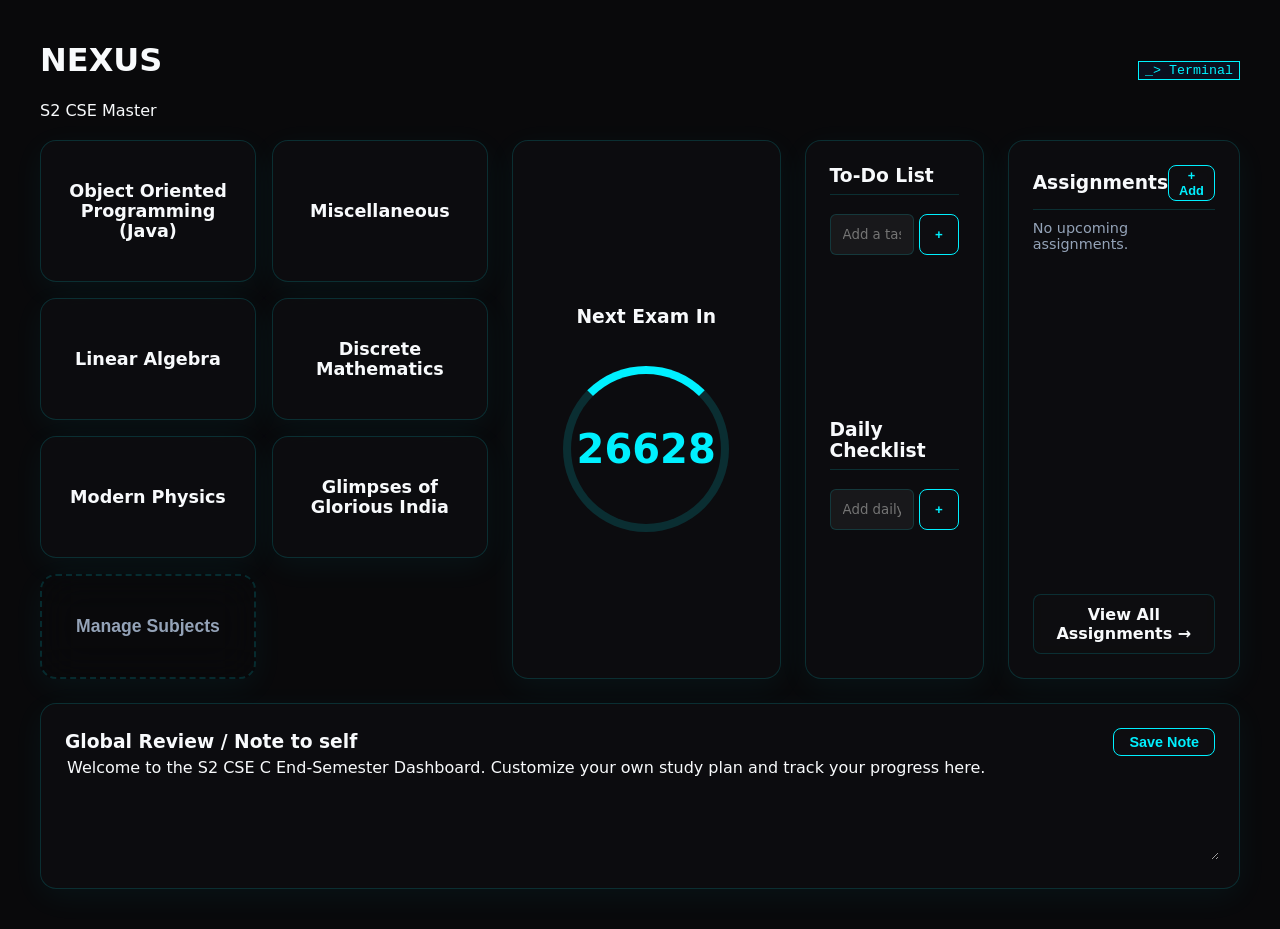
==== index.html @ 6e336bd7 "Update index.html" ====
<!DOCTYPE html>
<html lang="en">
<head>
    <meta charset="UTF-8">
    <meta name="viewport" content="width=device-width, initial-scale=1.0">
    <title>Project Nexus | Dashboard</title>
    <link rel="stylesheet" href="global.css">
    <link rel="stylesheet" href="layout.css">
    <script>
        (function() {
            // 1. Lock all transitions instantly
            document.documentElement.classList.add('preload-theme');
            // 2. Set the correct theme
            const savedTheme = localStorage.getItem('nexus-theme') || 'dark';
            document.documentElement.setAttribute('data-theme', savedTheme);
        })();
    </script>
    <style>
        .list-container {
            display: flex; flex-direction: column; gap: 8px; 
            max-height: 180px; overflow-y: auto; padding-right: 5px;
        }
        
        .list-item {
            display: flex; justify-content: space-between; align-items: center;
            background: rgba(0,0,0,0.05); padding: 8px 12px; border-radius: 6px;
            border-left: 3px solid var(--accent); transition: background 0.2s;
        }
        [data-theme="dark"] .list-item { background: rgba(255,255,255,0.05); }
        .list-item:hover { background: rgba(0,0,0,0.1); }
        [data-theme="dark"] .list-item:hover { background: rgba(255,255,255,0.1); }

        .list-text { font-size: 0.9rem; flex-grow: 1; margin-left: 10px; cursor: pointer; }
        .list-text.done { text-decoration: line-through; color: var(--text-secondary); opacity: 0.6; }
        
        .action-link { background: transparent; border: none; font-size: 0.85rem; font-weight: bold; cursor: pointer; padding: 0; }
        .action-link:hover { text-decoration: underline; }

        .delete-btn-simple { background: transparent; border: none; color: var(--text-secondary); cursor: pointer; font-size: 1.2rem; line-height: 1; }
        .delete-btn-simple:hover { color: var(--danger); }

        .mini-assignment {
            display: flex; justify-content: space-between; align-items: center;
            padding: 10px 0; border-bottom: 1px solid var(--border);
        }
        .mini-assignment:last-child { border-bottom: none; }
        
        .list-container::-webkit-scrollbar { width: 4px; }
        .list-container::-webkit-scrollbar-thumb { background: var(--border); border-radius: 4px; }
        
        .manage-list-item {
            display: flex; justify-content: space-between; align-items: center;
            padding: 12px; border: 1px solid var(--border); border-radius: 8px;
            background: rgba(0,0,0,0.02);
        }
        [data-theme="dark"] .manage-list-item { background: rgba(255,255,255,0.02); }
    </style>
</head>
<body>
<!-- Top Navigation -->
        <header class="top-nav">
            <div class="logo">
                <h1>NEXUS</h1>
                <span class="badge">S2 CSE Master</span>
            </div>
            <div class="controls">
                <!-- NEW: Launch Terminal Button -->
                <button onclick="window.open('V6.1.html', '_blank')" class="btn glossy" style="background: #0a0f1e; color: #00f3ff; border: 1px solid #00f3ff; font-family: monospace;">_> Terminal</button>
                
                
            </div>
        </header>
    <main class="page-container home-grid">
        <!-- Subjects Grid -->
        <section class="subjects-section" id="subject-grid-container">
            <!-- Subjects injected by JS -->
        </section>

        <!-- Center Countdown -->
        <section class="center-section">
            <div class="nexus-card countdown-card">
                <h3>Next Exam In</h3>
                <div style="width: 150px; height: 150px; border-radius: 50%; border: 8px solid var(--border); border-top-color: var(--accent); display: flex; align-items: center; justify-content: center; margin-top: 20px;">
                    <span id="global-countdown" style="font-size: 2.5rem; font-weight: bold; color: var(--accent);">--</span>
                </div>
            </div>
        </section>

        <!-- BLOCK 1: To-Do & Daily Checklist -->
        <section class="nexus-card" style="display: flex; flex-direction: column; gap: 20px;">
            <div style="flex: 1; display: flex; flex-direction: column;">
                <h3 style="margin-top: 0; border-bottom: 1px solid var(--border); padding-bottom: 8px;">To-Do List</h3>
                <div style="display: flex; gap: 5px; margin-bottom: 10px;">
                    <input type="text" id="new-todo-input" class="nexus-input" style="margin: 0;" placeholder="Add a task...">
                    <button class="nexus-btn accent-btn" onclick="addListItem('todos', 'new-todo-input')" style="padding: 0 15px;">+</button>
                </div>
                <div class="list-container" id="todo-list"></div>
            </div>

            <div style="flex: 1; display: flex; flex-direction: column;">
                <h3 style="margin-top: 0; border-bottom: 1px solid var(--border); padding-bottom: 8px;">Daily Checklist</h3>
                <div style="display: flex; gap: 5px; margin-bottom: 10px;">
                    <input type="text" id="new-check-input" class="nexus-input" style="margin: 0;" placeholder="Add daily habit...">
                    <button class="nexus-btn accent-btn" onclick="addListItem('dailyChecklist', 'new-check-input')" style="padding: 0 15px;">+</button>
                </div>
                <div class="list-container" id="checklist-list"></div>
            </div>
        </section>
        
        <!-- BLOCK 2: Upcoming Assignments Overview -->
        <section class="nexus-card" style="display: flex; flex-direction: column; justify-content: space-between;">
            <div>
                <div style="display: flex; justify-content: space-between; align-items: center; border-bottom: 1px solid var(--border); padding-bottom: 8px; margin-bottom: 10px;">
                    <h3 style="margin: 0;">Assignments</h3>
                    <button class="nexus-btn accent-btn" onclick="openAddModal()" style="padding: 2px 10px; font-size: 0.8rem;">+ Add</button>
                </div>
                <div id="mini-assignments-list" style="display: flex; flex-direction: column; gap: 5px;"></div>
            </div>
            
            <a href="assignments.html" class="nexus-btn" style="text-align: center; text-decoration: none; margin-top: 15px; display: block;">
                View All Assignments &rarr;
            </a>
        </section>

        <!-- Global Review Footer -->
        <section class="nexus-card global-review">
            <div style="display: flex; justify-content: space-between; align-items: center;">
                <h3 style="margin: 0;">Global Review / Note to self</h3>
                <button class="nexus-btn accent-btn" onclick="saveGlobalNote()" style="padding: 5px 15px; font-size: 0.9rem;">Save Note</button>
            </div>
            <textarea id="global-note" placeholder="Jot down overall exam strategies, daily goals, or cross-subject notes here..."></textarea>
        </section>
    </main>

    <!-- Modal: Add Assignment -->
    <div id="add-modal" class="modal-overlay">
        <div class="nexus-card" style="width: 400px;">
            <h3>Quick Add Assignment</h3>
            <div style="margin-top: 20px;">
                <input type="text" id="task-title" placeholder="Assignment Title" class="nexus-input">
                <input type="date" id="task-date" class="nexus-input">
                <select id="task-subject" class="nexus-input"></select>
                <div style="display: flex; justify-content: flex-end; gap: 10px;">
                    <button class="nexus-btn" onclick="closeAddModal()">Cancel</button>
                    <button class="nexus-btn accent-btn" onclick="saveAssignment()">Save Task</button>
                </div>
            </div>
        </div>
    </div>

    <!-- NEW Modal: Manage Subjects Master Hub -->
    <div id="manage-subjects-modal" class="modal-overlay">
        <div class="nexus-card" style="width: 550px; max-height: 85vh; display: flex; flex-direction: column;">
            <div style="display: flex; justify-content: space-between; align-items: center; border-bottom: 1px solid var(--border); padding-bottom: 15px; margin-bottom: 15px;">
                <h2 style="margin: 0;">Manage Subjects</h2>
                <button class="nexus-btn accent-btn" onclick="openSubjectForm()" style="padding: 5px 15px; font-size: 0.9rem;">+ New Subject</button>
            </div>
            
            <div id="manage-subjects-list" style="overflow-y: auto; display: flex; flex-direction: column; gap: 10px; padding-right: 5px; flex-grow: 1;">
                <!-- Subject rows injected by JS -->
            </div>
            
            <div style="display: flex; justify-content: flex-end; margin-top: 20px; padding-top: 15px; border-top: 1px solid var(--border);">
                <button class="nexus-btn" onclick="closeManageSubjectsModal()">Done</button>
            </div>
        </div>
    </div>

    <!-- Modal: Subject Form (Used for both Create and Edit) -->
    <div id="subject-form-modal" class="modal-overlay" style="z-index: 1050;">
        <div class="nexus-card" style="width: 400px;">
            <h3 id="subject-form-title">Create New Subject</h3>
            <div style="margin-top: 20px;">
                <input type="hidden" id="edit-sub-id">
                <input type="text" id="new-sub-name" placeholder="Subject Name (e.g., Computer Networks)" class="nexus-input">
                <input type="text" id="new-sub-code" placeholder="Course Code (e.g., 23CSE211)" class="nexus-input">
                <label style="font-size: 0.85rem; color: var(--text-secondary); margin-bottom: 5px; display:block;">Target Exam Date:</label>
                <input type="date" id="new-sub-date" class="nexus-input">
                <div style="display: flex; justify-content: flex-end; gap: 10px;">
                    <button class="nexus-btn" onclick="closeSubjectForm()">Cancel</button>
                    <button class="nexus-btn accent-btn" onclick="saveSubject()">Save</button>
                </div>
            </div>
        </div>
    </div>

    <script src="data.js"></script>
    <script src="core.js"></script>
    <script>
        document.addEventListener('DOMContentLoaded', () => {
            patchDatabase();
            renderDashboard();
        });

        function patchDatabase() {
            const db = NexusDB.get();
            let needsSave = false;
            if (!db.todos) { db.todos = []; needsSave = true; }
            if (!db.dailyChecklist) { db.dailyChecklist = []; needsSave = true; }
            if (needsSave) NexusDB.save(db);
        }

        function renderDashboard() {
            const db = NexusDB.get();
            const grid = document.getElementById('subject-grid-container');
            grid.innerHTML = '';
            
            // Clean Subject Cards (No inline delete button)
            db.subjects.forEach(sub => {
                grid.innerHTML += `<a href="subject.html?id=${sub.id}" class="nexus-card subject-card">${sub.name}</a>`;
            });
            
            // The cleanly styled "Manage" button
            grid.innerHTML += `<button onclick="openManageSubjectsModal()" class="nexus-card subject-card" style="background: transparent; border: 2px dashed var(--border); cursor: pointer; color: var(--text-secondary);">Manage Subjects</button>`;

            document.getElementById('global-note').value = db.globalReview || "";
            const futureExams = db.subjects.map(s => NexusDB.getDaysLeft(s.examDate)).filter(d => d >= 0);
            if(futureExams.length > 0) {
                document.getElementById('global-countdown').innerText = Math.min(...futureExams);
            } else {
                document.getElementById('global-countdown').innerText = "--";
            }

            populateSubjectDropdown();
            renderLists();
            renderMiniAssignments();
        }

        // --- NEW: Centralized Manage Subjects Logic ---
        function openManageSubjectsModal() {
            renderManageSubjectsList();
            document.getElementById('manage-subjects-modal').style.display = 'flex';
        }

        function closeManageSubjectsModal() {
            document.getElementById('manage-subjects-modal').style.display = 'none';
        }

        function renderManageSubjectsList() {
            const db = NexusDB.get();
            const list = document.getElementById('manage-subjects-list');
            list.innerHTML = '';

            if (db.subjects.length === 0) {
                list.innerHTML = `<span style="color: var(--text-secondary); text-align: center; margin-top: 20px;">No subjects found. Create one to get started.</span>`;
                return;
            }

            db.subjects.forEach(sub => {
                const daysLeft = NexusDB.getDaysLeft(sub.examDate);
                list.innerHTML += `
                    <div class="manage-list-item">
                        <div>
                            <div style="font-weight: 600; font-size: 1.05rem;">${sub.name}</div>
                            <div style="font-size: 0.8rem; color: var(--text-secondary);">Exam in ${daysLeft} days &bull; Code: ${sub.courseCode || 'N/A'}</div>
                        </div>
                        <div style="display: flex; gap: 15px;">
                            <button class="action-link" style="color: var(--accent);" onclick="openSubjectForm('${sub.id}')">Edit</button>
                            <button class="action-link" style="color: var(--danger);" onclick="deleteSubject('${sub.id}')">Delete</button>
                        </div>
                    </div>
                `;
            });
        }

        function openSubjectForm(editId = null) {
            const title = document.getElementById('subject-form-title');
            document.getElementById('edit-sub-id').value = '';
            document.getElementById('new-sub-name').value = '';
            document.getElementById('new-sub-code').value = '';
            document.getElementById('new-sub-date').value = '';

            if (editId) {
                title.innerText = "Edit Subject";
                const db = NexusDB.get();
                const sub = db.subjects.find(s => s.id === editId);
                if (sub) {
                    document.getElementById('edit-sub-id').value = sub.id;
                    document.getElementById('new-sub-name').value = sub.name;
                    document.getElementById('new-sub-code').value = sub.courseCode || '';
                    document.getElementById('new-sub-date').value = sub.examDate;
                }
            } else {
                title.innerText = "Create New Subject";
            }

            document.getElementById('subject-form-modal').style.display = 'flex';
        }

        function closeSubjectForm() { 
            document.getElementById('subject-form-modal').style.display = 'none'; 
        }

        function saveSubject() {
            const id = document.getElementById('edit-sub-id').value;
            const name = document.getElementById('new-sub-name').value;
            const code = document.getElementById('new-sub-code').value;
            const date = document.getElementById('new-sub-date').value;

            if (!name || !date) return alert("Subject Name and Exam Date are strictly required.");

            const db = NexusDB.get();

            if (id) {
                // Update Existing
                const sub = db.subjects.find(s => s.id === id);
                if (sub) {
                    sub.name = name;
                    sub.courseCode = code;
                    sub.examDate = date;
                }
            } else {
                // Create New
                db.subjects.push({
                    id: 'subj_' + Date.now(),
                    name: name,
                    courseCode: code || "N/A",
                    examDate: date,
                    syllabus: [] 
                });
            }
            
            NexusDB.save(db);
            closeSubjectForm();
            
            // Re-render both the dashboard grid and the open manage list
            renderManageSubjectsList();
            renderDashboard(); 
        }

        function deleteSubject(subjectId) {
            if (!confirm("Are you sure you want to delete this subject? This will permanently remove its syllabus, resources, and all tied assignments.")) return;

            const db = NexusDB.get();
            db.subjects = db.subjects.filter(s => s.id !== subjectId);
            
            if (db.assignments) {
                db.assignments = db.assignments.filter(a => a.subjectId !== subjectId);
            }
            if (db.resources) {
                db.resources = db.resources.filter(r => r.subjectId !== subjectId);
            }

            NexusDB.save(db);
            renderManageSubjectsList(); // Update the modal view instantly
            renderDashboard();          // Update the background grid instantly
        }

        // --- Standard Dashboard Logic ---
        function renderLists() {
            const db = NexusDB.get();
            const todoContainer = document.getElementById('todo-list');
            const checkContainer = document.getElementById('checklist-list');
            
            todoContainer.innerHTML = '';
            checkContainer.innerHTML = '';

            const createHTML = (item, type) => `
                <div class="list-item" style="border-left-color: ${item.done ? 'var(--text-secondary)' : 'var(--accent)'}">
                    <input type="checkbox" ${item.done ? 'checked' : ''} onchange="toggleListItem('${type}', '${item.id}')" style="cursor: pointer; accent-color: var(--accent);">
                    <span class="list-text ${item.done ? 'done' : ''}" onclick="toggleListItem('${type}', '${item.id}')">${item.text}</span>
                    <button class="delete-btn-simple" onclick="deleteListItem('${type}', '${item.id}')">&times;</button>
                </div>
            `;

            db.todos.forEach(item => todoContainer.innerHTML += createHTML(item, 'todos'));
            db.dailyChecklist.forEach(item => checkContainer.innerHTML += createHTML(item, 'dailyChecklist'));
        }

        function addListItem(type, inputId) {
            const input = document.getElementById(inputId);
            const text = input.value.trim();
            if (!text) return;

            const db = NexusDB.get();
            db[type].push({ id: 'l_' + Date.now(), text: text, done: false });
            NexusDB.save(db);
            
            input.value = '';
            renderLists();
        }

        function toggleListItem(type, itemId) {
            const db = NexusDB.get();
            const item = db[type].find(i => i.id === itemId);
            if (item) item.done = !item.done;
            NexusDB.save(db);
            renderLists();
        }

        function deleteListItem(type, itemId) {
            const db = NexusDB.get();
            db[type] = db[type].filter(i => i.id !== itemId);
            NexusDB.save(db);
            renderLists();
        }

        function renderMiniAssignments() {
            const db = NexusDB.get();
            const container = document.getElementById('mini-assignments-list');
            container.innerHTML = '';

            const sorted = db.assignments
                .sort((a, b) => new Date(a.dueDate) - new Date(b.dueDate))
                .filter(a => NexusDB.getDaysLeft(a.dueDate) >= 0)
                .slice(0, 4);

            if (sorted.length === 0) {
                container.innerHTML = `<span style="color: var(--text-secondary); font-size: 0.9rem;">No upcoming assignments.</span>`;
                return;
            }

            sorted.forEach(task => {
                const daysLeft = NexusDB.getDaysLeft(task.dueDate);
                let color = 'var(--accent)';
                if (daysLeft <= 3) color = 'var(--warning)';
                if (daysLeft === 0) color = 'var(--danger)';

                container.innerHTML += `
                    <div class="mini-assignment">
                        <span style="font-size: 0.9rem; font-weight: 500; white-space: nowrap; overflow: hidden; text-overflow: ellipsis; max-width: 70%;">${task.title}</span>
                        <span style="color: ${color}; font-size: 0.85rem; font-weight: bold;">${daysLeft}d left</span>
                    </div>
                `;
            });
        }

        function saveGlobalNote() {
            const db = NexusDB.get();
            db.globalReview = document.getElementById('global-note').value;
            NexusDB.save(db);
            alert("Global note saved.");
        }

        function populateSubjectDropdown() {
            const select = document.getElementById('task-subject');
            select.innerHTML = '<option value="none" style="color: black;">General (No Subject)</option>';
            NexusDB.get().subjects.forEach(sub => {
                select.innerHTML += `<option value="${sub.id}" style="color: black;">${sub.name}</option>`;
            });
        }

        function openAddModal() { document.getElementById('add-modal').style.display = 'flex'; }
        function closeAddModal() { 
            document.getElementById('add-modal').style.display = 'none'; 
            document.getElementById('task-title').value = ''; 
            document.getElementById('task-date').value = ''; 
        }

        function saveAssignment() {
            const title = document.getElementById('task-title').value;
            const date = document.getElementById('task-date').value;
            const subj = document.getElementById('task-subject').value;

            if (!title || !date) return alert("Title and date required.");

            const db = NexusDB.get();
            db.assignments.push({ id: 'a_' + Date.now(), title, subjectId: subj, dueDate: date });
            NexusDB.save(db);
            
            closeAddModal();
            renderDashboard(); 
        }
    </script>
</body>
</html>
---- global.css ----
/* --- global.css --- */
/* Placed at the very top of global.css */
.preload-theme, .preload-theme * {
    transition: none !important;
}

:root {
    /* LIGHT MODE: True Glassmorphism with Custom Image */
    --bg-image: url('background.jpg'); /* REPLACE with your image filename */
    --bg-base: #e2e8f0; 
    
    /* True Frosted Glass: High transparency, high blur */
    --surface: rgba(255, 255, 255, 0.25); 
    --border: rgba(255, 255, 255, 0.4); 
    
    /* Crisp dark text to contrast with the glass */
    --text-primary: #0f172a; 
    --text-secondary: #334155; 
    
    /* Professional Blue Accent */
    --accent: #2563eb; 
    --danger: #ef4444;
    --warning: #f59e0b;
    
    /* Neutral shadow to make the glass float */
    --shadow: 0 8px 32px rgba(0, 0, 0, 0.1), inset 0 1px 0 rgba(255,255,255,0.5);
    --blur: blur(20px); 

    /* Dynamic Overlays & Inputs for Contrast */
    --modal-overlay: rgba(255, 255, 255, 0.3); /* Bright frosted glass overlay */
    --input-bg: rgba(255, 255, 255, 0.5); /* Solidified input background */
}

[data-theme="dark"] {
    /* DARK MODE: Sleek Knight / Cyberpunk */
    --bg-image: none; /* Ensures the image disappears in Dark Mode */
    --bg-base: #09090b; 
    --surface: rgba(15, 15, 18, 0.7); 
    --border: rgba(0, 240, 255, 0.15); 
    --text-primary: #f8fafc;
    --text-secondary: #94a3b8;
    --accent: #00f0ff; 
    --danger: #ff003c;
    --warning: #ffb800;
    --shadow: 0 8px 32px rgba(0, 240, 255, 0.05);
    --blur: blur(20px);

    /* Dynamic Overlays & Inputs for Contrast */
    --modal-overlay: rgba(0, 0, 0, 0.8); /* Pitch black overlay */
    --input-bg: rgba(255, 255, 255, 0.05); /* Sheer dark input */
}

body {
    background-color: var(--bg-base);
    background-image: var(--bg-image);
    background-size: cover;
    background-position: center;
    background-attachment: fixed; /* Keeps image static while scrolling */
    color: var(--text-primary);
    font-family: 'Inter', system-ui, sans-serif;
    transition: background-color 0.5s ease, background-image 0.5s ease, color 0.3s ease;
    margin: 0;
    padding: 0;
    min-height: 100vh;
}

/* --- Global Utilities & Navigation --- */
.top-nav {
    display: flex;
    justify-content: space-between;
    align-items: center;
    padding: 20px 40px;
}

.nexus-brand { 
    margin: 0; 
    font-size: 1.5rem; 
    letter-spacing: 2px; 
}

.nexus-brand a { 
    color: inherit; 
    text-decoration: none; 
}

/* --- Buttons --- */
.nexus-btn {
    background: var(--surface);
    color: var(--text-primary);
    border: 1px solid var(--border);
    padding: 10px 20px;
    border-radius: 8px;
    cursor: pointer;
    font-weight: bold;
    transition: all 0.3s ease;
}

.nexus-btn:hover { 
    border-color: var(--accent); 
    box-shadow: var(--shadow); 
}

.nexus-btn.accent-btn { 
    border-color: var(--accent); 
    color: var(--accent); 
}

.nexus-btn.accent-btn:hover { 
    background: var(--accent); 
    color: var(--bg-base); 
}

/* --- The Glass Engine (Cards) --- */
.nexus-card {
    background: var(--surface);
    backdrop-filter: var(--blur);
    -webkit-backdrop-filter: var(--blur);
    border: 1px solid var(--border);
    box-shadow: var(--shadow);
    border-radius: 16px; 
    padding: 24px;
    /* SICK 3D Animation on Hover */
    transition: transform 0.4s cubic-bezier(0.175, 0.885, 0.32, 1.275), border-color 0.4s ease, box-shadow 0.4s ease;
}

.nexus-card:hover { 
    border-color: var(--accent); 
    transform: translateY(-6px); 
    box-shadow: 0 15px 40px rgba(0, 0, 0, 0.15), inset 0 1px 0 rgba(255,255,255,0.6);
}

/* Ensure Dark Mode hover effects remain strictly Cyberpunk */
[data-theme="dark"] .nexus-card:hover {
    box-shadow: 0 15px 50px rgba(0, 240, 255, 0.15);
}

/* --- Forms & Modals --- */
.nexus-input {
    width: 100%;
    padding: 12px;
    margin-bottom: 15px;
    background: var(--input-bg);
    border: 1px solid var(--border);
    color: var(--text-primary);
    border-radius: 6px;
    box-sizing: border-box;
    font-family: inherit;
    transition: border-color 0.2s ease, box-shadow 0.2s ease;
}

.nexus-input:focus { 
    outline: none; 
    border-color: var(--accent); 
    box-shadow: 0 0 10px rgba(37, 99, 235, 0.1);
}

.modal-overlay {
    position: fixed; 
    inset: 0; 
    background: var(--modal-overlay);
    backdrop-filter: blur(12px);
    -webkit-backdrop-filter: blur(12px);
    z-index: 1000; 
    align-items: center; 
    justify-content: center; 
    display: none;
}
---- layout.css ----
/* layout.css */
.page-container { max-width: 1400px; margin: 0 auto; padding: 0 40px 40px 40px; }

/* Home Grid */
.home-grid {
    display: grid;
    grid-template-columns: 2.5fr 1.5fr 1fr 1fr; 
    gap: 24px;
}

.subjects-section {
    display: grid;
    grid-template-columns: 1fr 1fr;
    gap: 16px;
}

.subject-card {
    display: flex;
    align-items: center;
    justify-content: center;
    text-align: center;
    padding: 40px 20px;
    text-decoration: none;
    color: var(--text-primary);
    font-weight: 600;
    font-size: 1.1rem;
}

.center-section { display: flex; flex-direction: column; gap: 24px; }
.countdown-card { flex: 1.5; display: flex; flex-direction: column; align-items: center; justify-content: center;}
.links-card { flex: 1; }

.quick-links-list { list-style: none; padding: 0; margin: 0; }
.quick-links-list li { margin-bottom: 12px; }
.quick-links-list a { color: var(--text-secondary); text-decoration: none; font-weight: 600; transition: color 0.2s; }
.quick-links-list a:hover { color: var(--accent); }

.graph-card { text-align: center; }
.global-review { grid-column: 1 / -1; }
.global-review textarea {
    width: 100%; min-height: 100px; background: transparent; border: none;
    color: var(--text-primary); font-family: inherit; font-size: 1rem; resize: vertical; outline: none;
}

/* Assignments Grid */
.assignments-grid { display: grid; grid-template-columns: 1fr 1fr; gap: 20px; }
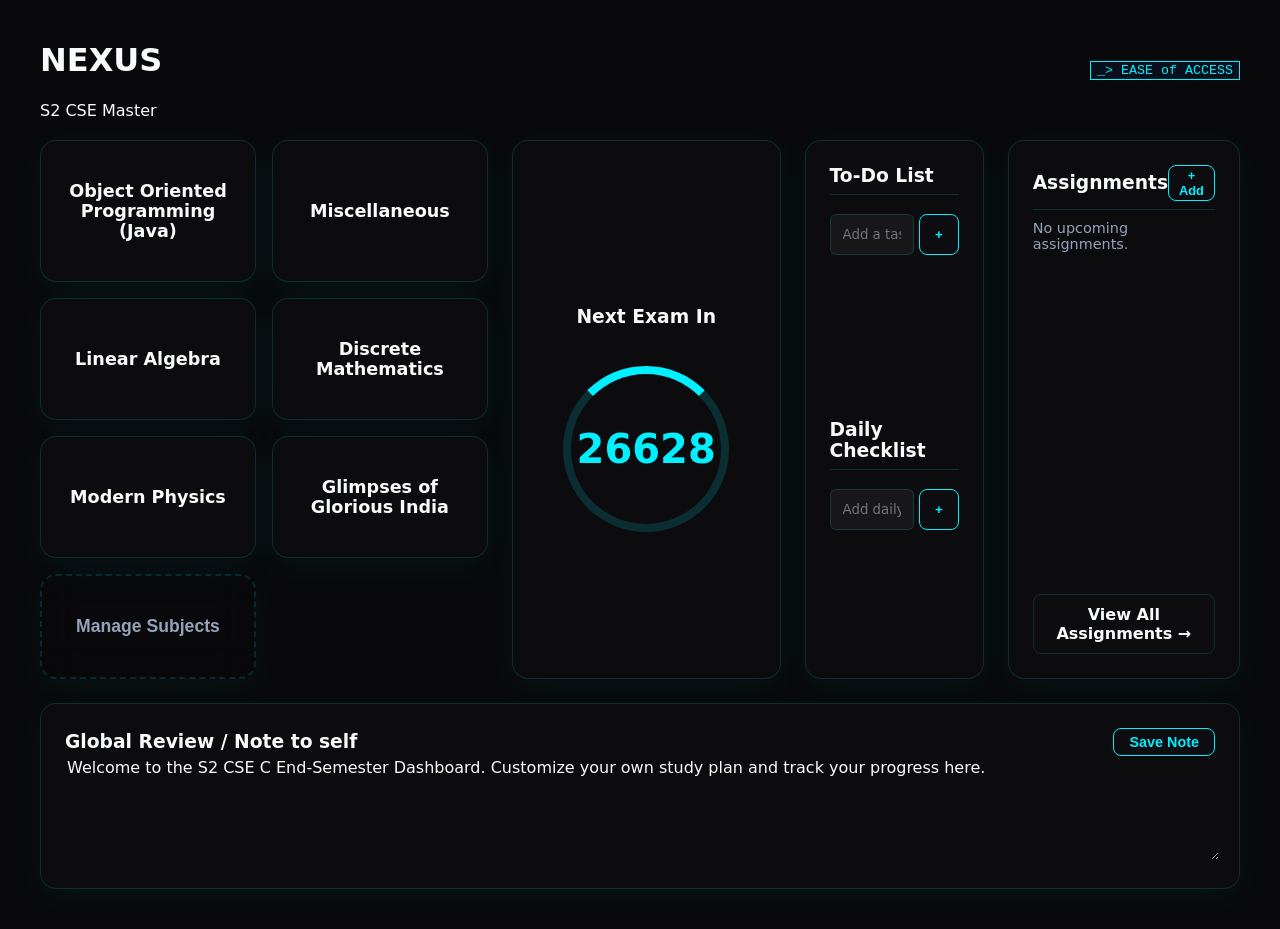
==== commit 487d9642: "Update index.html" ====
--- a/index.html
+++ b/index.html
@@ -65,7 +65,7 @@
             </div>
             <div class="controls">
                 <!-- NEW: Launch Terminal Button -->
-                <button onclick="window.open('V6.1.html', '_blank')" class="btn glossy" style="background: #0a0f1e; color: #00f3ff; border: 1px solid #00f3ff; font-family: monospace;">_> Terminal</button>
+                <button onclick="window.open('V6.1.html', '_blank')" class="btn glossy" style="background: #0a0f1e; color: #00f3ff; border: 1px solid #00f3ff; font-family: monospace;">_> EASE of ACCESS</button>
                 
                 
             </div>
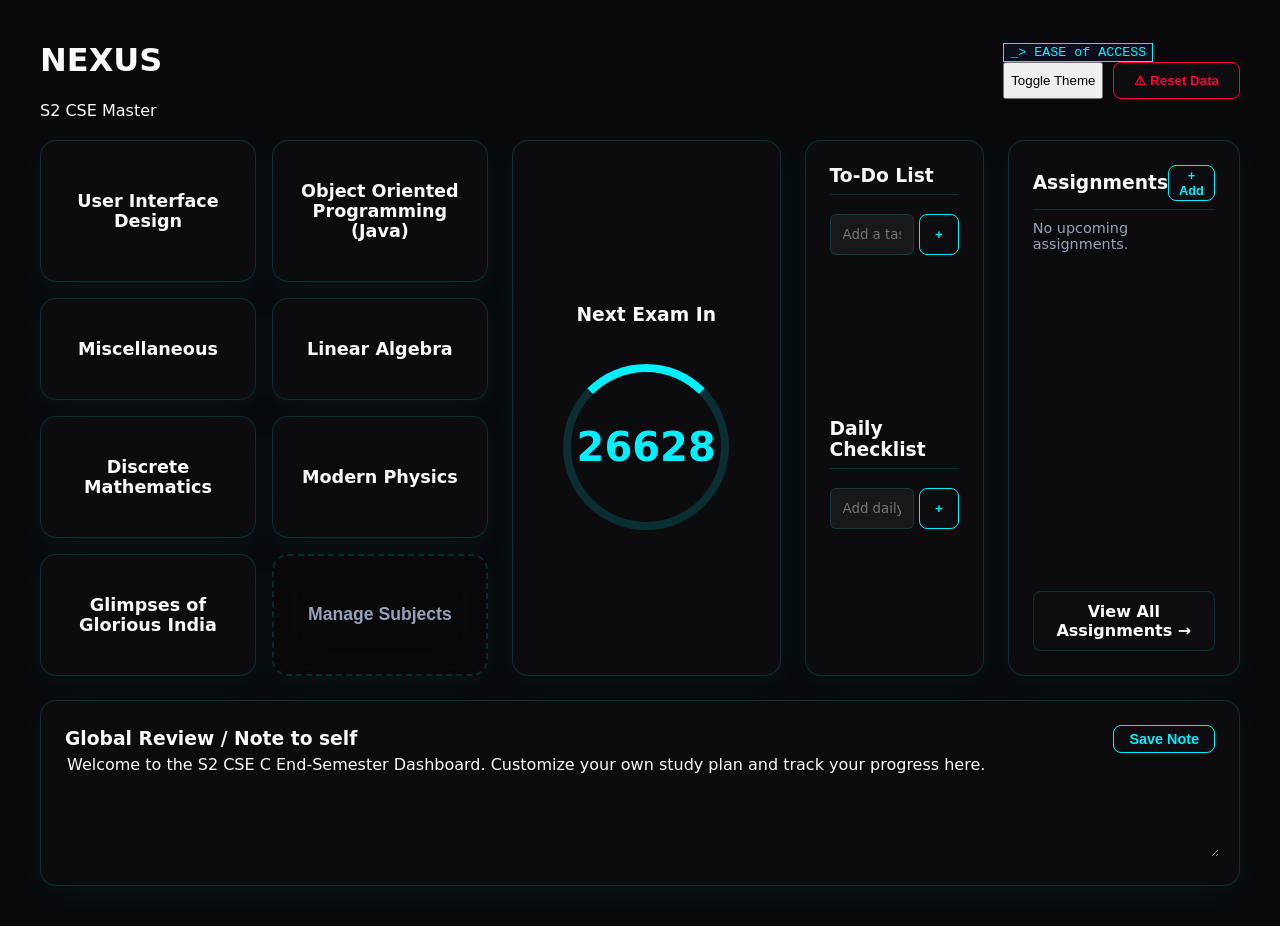
==== commit 21953638: "Toggle switch" ====
--- a/index.html
+++ b/index.html
@@ -66,7 +66,7 @@
             <div class="controls">
                 <!-- NEW: Launch Terminal Button -->
                 <button onclick="window.open('V6.1.html', '_blank')" class="btn glossy" style="background: #0a0f1e; color: #00f3ff; border: 1px solid #00f3ff; font-family: monospace;">_> EASE of ACCESS</button>
-                
+                <button id="theme-toggle" class="btn glossy">Toggle Theme</button>
                 
             </div>
         </header>
--- a/global.css
+++ b/global.css
@@ -164,4 +164,47 @@
     align-items: center; 
     justify-content: center; 
     display: none;
-}   +}   
+
+
+/*Phone screeeeeeenssssss */
+
+@media (max-width: 768px) {
+    body {
+        padding: 1rem;
+        align-items: flex-start; /* Allows scrolling from the top */
+    }
+
+    .app-container {
+        height: auto;
+        min-height: 95vh;
+        padding: 1rem;
+    }
+
+    /* Stack the Navigation */
+    .top-nav {
+        flex-direction: column;
+        gap: 1rem;
+        text-align: center;
+    }
+
+    .controls {
+        display: flex;
+        flex-wrap: wrap;
+        justify-content: center;
+        gap: 10px;
+    }
+
+    .btn {
+        width: 100%; /* Make buttons tap-friendly */
+    }
+
+    /* Stack the Grid */
+    .dashboard-grid {
+        grid-template-columns: 1fr;
+    }
+
+    .grid-cards {
+        grid-template-columns: 1fr;
+    }
+}
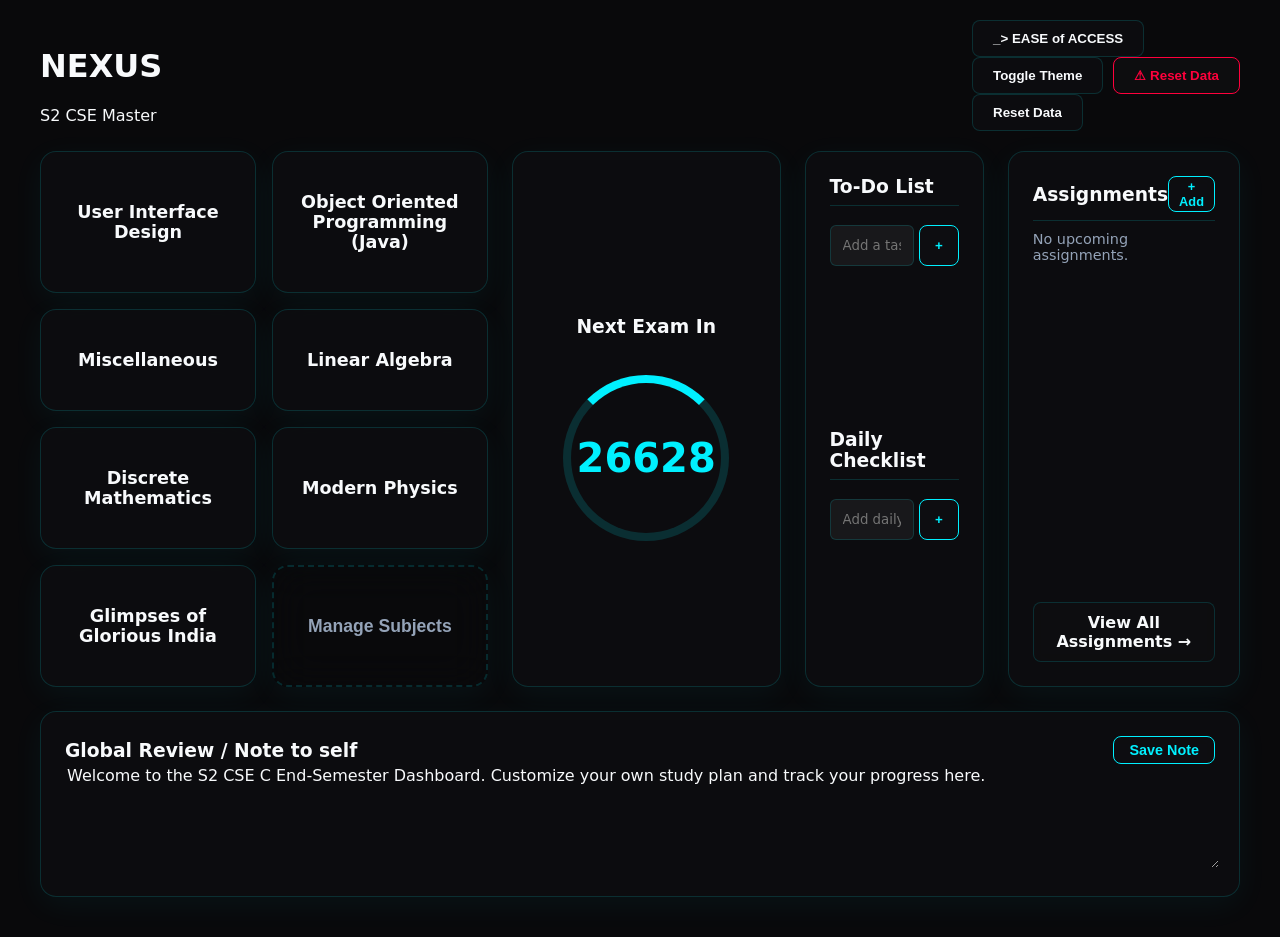
==== commit 756f070b: "button layout change" ====
--- a/index.html
+++ b/index.html
@@ -64,10 +64,11 @@
                 <span class="badge">S2 CSE Master</span>
             </div>
             <div class="controls">
-                <!-- NEW: Launch Terminal Button -->
-                <button onclick="window.open('V6.1.html', '_blank')" class="btn glossy" style="background: #0a0f1e; color: #00f3ff; border: 1px solid #00f3ff; font-family: monospace;">_> EASE of ACCESS</button>
-                <button id="theme-toggle" class="btn glossy">Toggle Theme</button>
+                <!-- Sleek Terminal Button -->
+                <button onclick="window.location.href='V6.1.html'" class="nexus-btn terminal-btn">_> EASE of ACCESS</button>
                 
+                <button id="theme-toggle" class="nexus-btn">Toggle Theme</button>
+                <button id="reset-btn" class="nexus-btn danger-btn">Reset Data</button>
             </div>
         </header>
     <main class="page-container home-grid">
--- a/global.css
+++ b/global.css
@@ -6,12 +6,15 @@
 
 :root {
     /* LIGHT MODE: True Glassmorphism with Custom Image */
-    --bg-image: url('background.jpg'); /* REPLACE with your image filename */
+    /* FIX 1: Added linear-gradient to wash out the background image to 85% white */
+    --bg-image: linear-gradient(rgba(255, 255, 255, 0.85), rgba(255, 255, 255, 0.85)), url('background.jpg'); 
     --bg-base: #e2e8f0; 
     
-    /* True Frosted Glass: High transparency, high blur */
-    --surface: rgba(255, 255, 255, 0.25); 
-    --border: rgba(255, 255, 255, 0.4); 
+    /* FIX 2: Solidified the glass. 90% opaque white prevents background bleed */
+    --surface: rgba(255, 255, 255, 0.90); 
+    
+    /* FIX 3: Darkened the border so the cards have a defined edge against the bright background */
+    --border: rgba(0, 0, 0, 0.15); 
     
     /* Crisp dark text to contrast with the glass */
     --text-primary: #0f172a; 
@@ -23,12 +26,12 @@
     --warning: #f59e0b;
     
     /* Neutral shadow to make the glass float */
-    --shadow: 0 8px 32px rgba(0, 0, 0, 0.1), inset 0 1px 0 rgba(255,255,255,0.5);
+    --shadow: 0 8px 32px rgba(0, 0, 0, 0.08), inset 0 1px 0 rgba(255,255,255,0.8);
     --blur: blur(20px); 
 
     /* Dynamic Overlays & Inputs for Contrast */
-    --modal-overlay: rgba(255, 255, 255, 0.3); /* Bright frosted glass overlay */
-    --input-bg: rgba(255, 255, 255, 0.5); /* Solidified input background */
+    --modal-overlay: rgba(255, 255, 255, 0.5); /* Bright frosted glass overlay */
+    --input-bg: rgba(255, 255, 255, 0.8); /* Solidified input background */
 }
 
 [data-theme="dark"] {
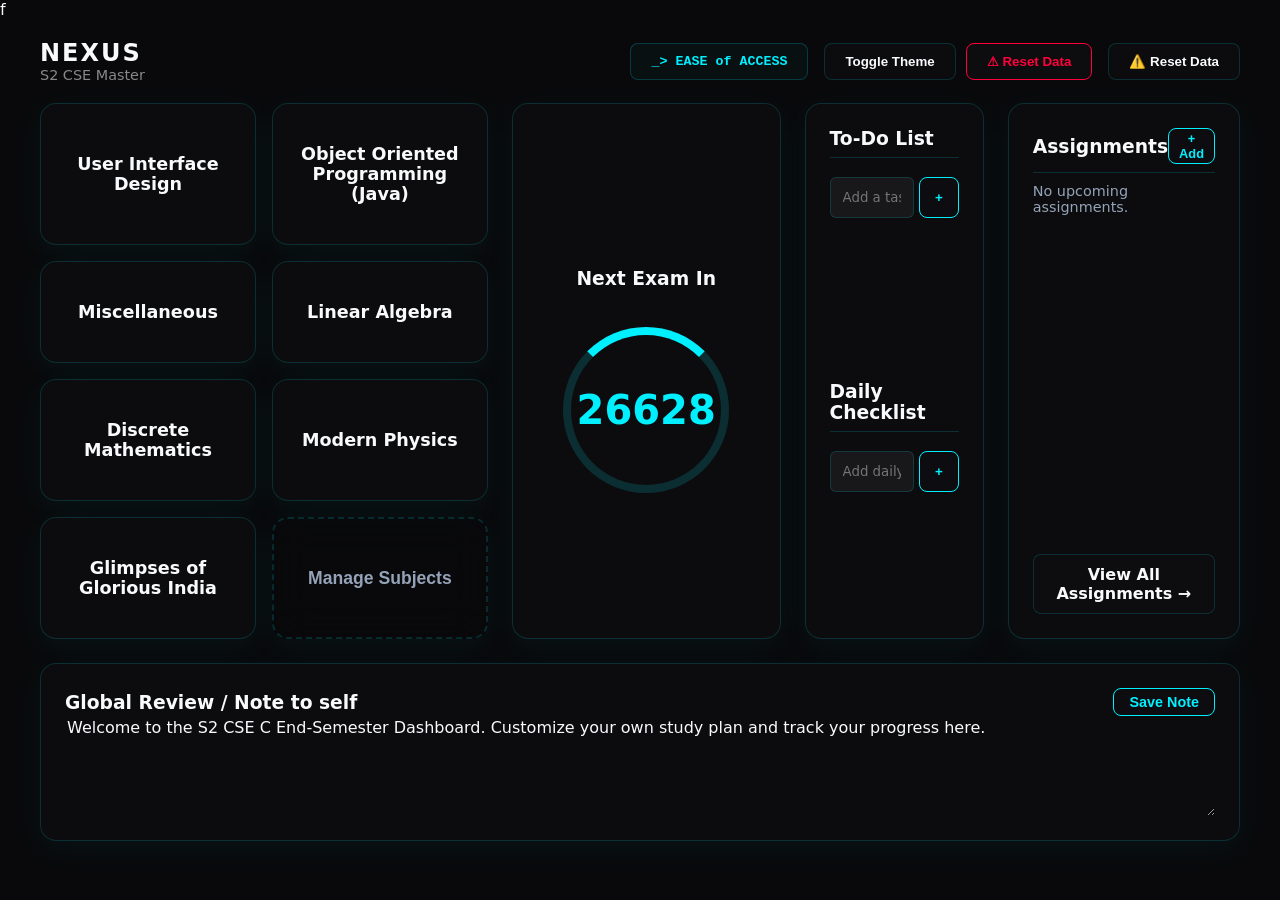
==== commit 69615599: "Update HTML structure and styles in index.html" ====
--- a/index.html
+++ b/index.html
@@ -1,10 +1,10 @@
-<!DOCTYPE html>
+f<!DOCTYPE html>
 <html lang="en">
 <head>
     <meta charset="UTF-8">
     <meta name="viewport" content="width=device-width, initial-scale=1.0">
     <title>Project Nexus | Dashboard</title>
-    <link rel="stylesheet" href="global.css">
+   <link rel="stylesheet" href="global.css?v=2">
     <link rel="stylesheet" href="layout.css">
     <script>
         (function() {
@@ -58,17 +58,16 @@
 </head>
 <body>
 <!-- Top Navigation -->
+       <!-- Top Navigation -->
         <header class="top-nav">
             <div class="logo">
-                <h1>NEXUS</h1>
-                <span class="badge">S2 CSE Master</span>
+                <h1 class="nexus-brand">NEXUS</h1>
+                <span style="font-size: 0.9rem; color: #888;">S2 CSE Master</span>
             </div>
             <div class="controls">
-                <!-- Sleek Terminal Button -->
                 <button onclick="window.location.href='V6.1.html'" class="nexus-btn terminal-btn">_> EASE of ACCESS</button>
-                
                 <button id="theme-toggle" class="nexus-btn">Toggle Theme</button>
-                <button id="reset-btn" class="nexus-btn danger-btn">Reset Data</button>
+                <button id="reset-btn" class="nexus-btn danger-btn">⚠️ Reset Data</button>
             </div>
         </header>
     <main class="page-container home-grid">
--- a/global.css
+++ b/global.css
@@ -5,35 +5,35 @@
 }
 
 :root {
-    /* LIGHT MODE: True Glassmorphism with Custom Image */
-    /* FIX 1: Added linear-gradient to wash out the background image to 85% white */
-    --bg-image: linear-gradient(rgba(255, 255, 255, 0.85), rgba(255, 255, 255, 0.85)), url('background.jpg'); 
-    --bg-base: #e2e8f0; 
-    
-    /* FIX 2: Solidified the glass. 90% opaque white prevents background bleed */
-    --surface: rgba(255, 255, 255, 0.90); 
-    
-    /* FIX 3: Darkened the border so the cards have a defined edge against the bright background */
-    --border: rgba(0, 0, 0, 0.15); 
-    
-    /* Crisp dark text to contrast with the glass */
+    /* LIGHT MODE: Balanced Frosted Slate (Reduced Glare) */
+    
+    /* 1. The Wash: Shifted from blinding white to a cool, soft slate-gray */
+    --bg-image: linear-gradient(rgba(226, 232, 240, 0.85), rgba(226, 232, 240, 0.85)), url('background.jpg'); 
+    --bg-base: #f1f5f9; 
+    
+    /* 2. The Glass: Dropped raw whiteness to 75% so the cool gray underneath softens it */
+    --surface: rgba(255, 255, 255, 0.75); 
+    
+    /* 3. The Edges: Softened the borders so they don't look overly sharp */
+    --border: rgba(15, 23, 42, 0.1); 
+    
+    /* Crisp dark text */
     --text-primary: #0f172a; 
-    --text-secondary: #334155; 
-    
-    /* Professional Blue Accent */
+    --text-secondary: #475569; 
+    
+    /* Professional Accents */
     --accent: #2563eb; 
     --danger: #ef4444;
     --warning: #f59e0b;
     
-    /* Neutral shadow to make the glass float */
-    --shadow: 0 8px 32px rgba(0, 0, 0, 0.08), inset 0 1px 0 rgba(255,255,255,0.8);
-    --blur: blur(20px); 
-
-    /* Dynamic Overlays & Inputs for Contrast */
-    --modal-overlay: rgba(255, 255, 255, 0.5); /* Bright frosted glass overlay */
-    --input-bg: rgba(255, 255, 255, 0.8); /* Solidified input background */
-}
-
+    /* 4. The Depth: Increased the blur to 24px to compensate for the lower opacity, keeping it highly readable */
+    --shadow: 0 8px 32px rgba(15, 23, 42, 0.05), inset 0 1px 0 rgba(255,255,255,0.6);
+    --blur: blur(24px); 
+
+    /* Dynamic Overlays & Inputs */
+    --modal-overlay: rgba(226, 232, 240, 0.6); 
+    --input-bg: rgba(255, 255, 255, 0.6); 
+}
 [data-theme="dark"] {
     /* DARK MODE: Sleek Knight / Cyberpunk */
     --bg-image: none; /* Ensures the image disappears in Dark Mode */
@@ -86,6 +86,14 @@
     text-decoration: none; 
 }
 
+/* --- Top Navigation Alignment Fix --- */
+.controls {
+    display: flex;
+    align-items: center; /* Vertically centers all buttons perfectly */
+    gap: 16px; /* Adds exact, even spacing between the buttons */
+    flex-wrap: nowrap; /* Prevents stacking on desktop */
+}
+
 /* --- Buttons --- */
 .nexus-btn {
     background: var(--surface);
@@ -111,6 +119,21 @@
 .nexus-btn.accent-btn:hover { 
     background: var(--accent); 
     color: var(--bg-base); 
+}
+
+/* --- Sleek Terminal Button --- */
+.nexus-btn.terminal-btn {
+    font-family: 'SF Mono', 'Fira Code', 'Courier New', monospace; /* Keeps the terminal vibe */
+    background: rgba(0, 240, 255, 0.03); /* Extremely subtle tint, not a solid block */
+    color: var(--accent); /* Inherits your global accent color safely */
+    border-color: rgba(0, 240, 255, 0.2); /* Soft border, matching the UI */
+}
+
+/* Enhances the glow only when the user interacts with it */
+.nexus-btn.terminal-btn:hover {
+    background: rgba(0, 240, 255, 0.08);
+    border-color: var(--accent);
+    box-shadow: 0 0 15px rgba(0, 240, 255, 0.15);
 }
 
 /* --- The Glass Engine (Cards) --- */
@@ -170,8 +193,7 @@
 }   
 
 
-/*Phone screeeeeeenssssss */
-
+/* --- Mobile Optimizations (Project Nexus) --- */
 @media (max-width: 768px) {
     body {
         padding: 1rem;
@@ -198,8 +220,9 @@
         gap: 10px;
     }
 
-    .btn {
-        width: 100%; /* Make buttons tap-friendly */
+    /* Make buttons tap-friendly on mobile */
+    .btn, .nexus-btn {
+        width: 100%; 
     }
 
     /* Stack the Grid */
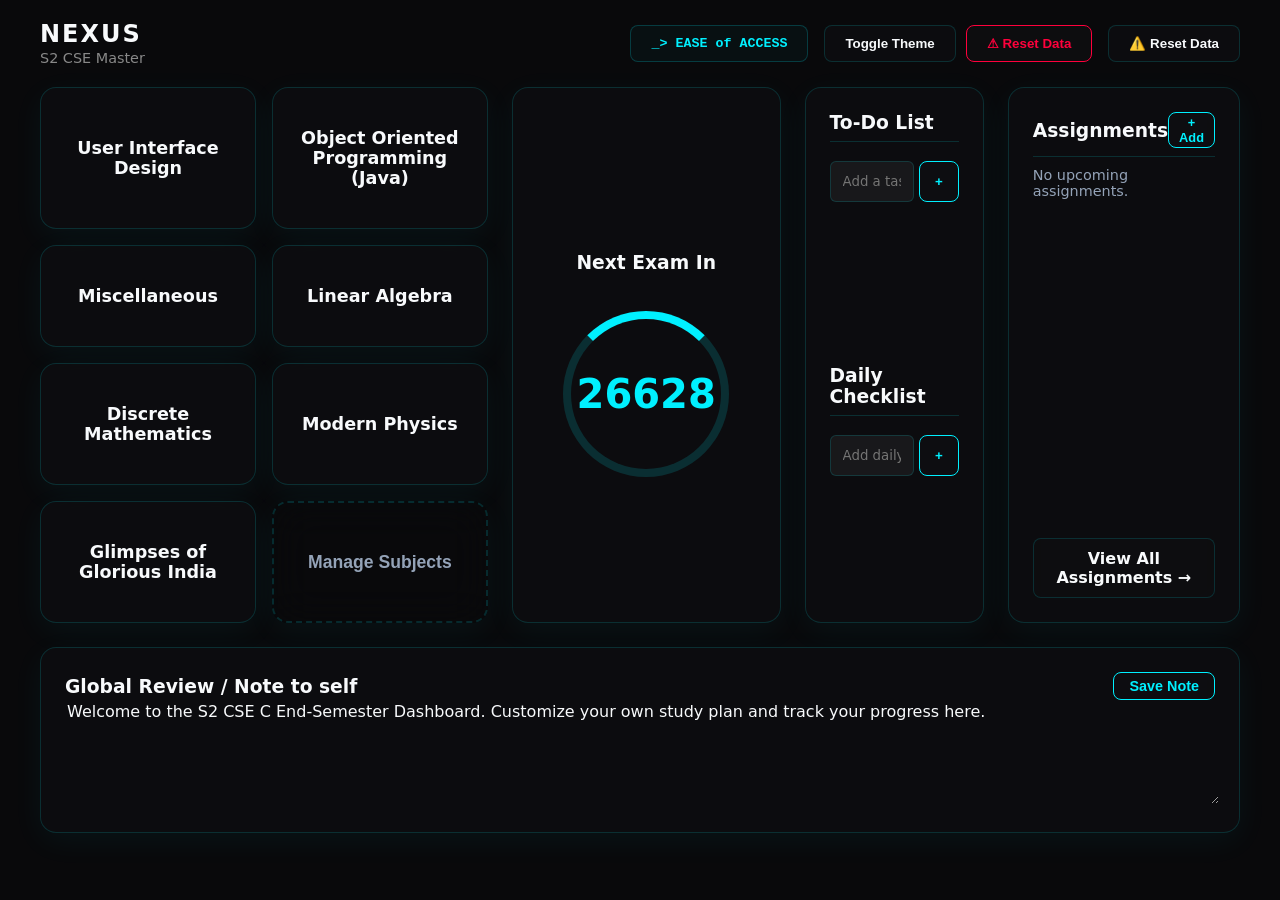
==== commit 60d030a4: "Fix DOCTYPE declaration in index.html" ====
--- a/index.html
+++ b/index.html
@@ -1,4 +1,4 @@
-f<!DOCTYPE html>
+<!DOCTYPE html>
 <html lang="en">
 <head>
     <meta charset="UTF-8">
--- a/global.css
+++ b/global.css
@@ -5,35 +5,36 @@
 }
 
 :root {
-    /* LIGHT MODE: Balanced Frosted Slate (Reduced Glare) */
-    
-    /* 1. The Wash: Shifted from blinding white to a cool, soft slate-gray */
-    --bg-image: linear-gradient(rgba(226, 232, 240, 0.85), rgba(226, 232, 240, 0.85)), url('background.jpg'); 
-    --bg-base: #f1f5f9; 
-    
-    /* 2. The Glass: Dropped raw whiteness to 75% so the cool gray underneath softens it */
-    --surface: rgba(255, 255, 255, 0.75); 
-    
-    /* 3. The Edges: Softened the borders so they don't look overly sharp */
-    --border: rgba(15, 23, 42, 0.1); 
-    
-    /* Crisp dark text */
+    /* LIGHT MODE: "E-Ink / Soft Paper" (Anti-Flashbang) */
+    
+    /* 1. The Wash: Heavy, muted gray-blue to absorb the monitor backlight glare */
+    --bg-image: linear-gradient(rgba(148, 163, 184, 0.85), rgba(148, 163, 184, 0.85)), url('background.jpg'); 
+    --bg-base: #94a3b8; 
+    
+    /* 2. The Glass: Soft off-white (Slate 100) instead of pure white. */
+    --surface: rgba(241, 245, 249, 0.85); 
+    
+    /* 3. The Edges: Slightly darker border for contrast without harshness */
+    --border: rgba(15, 23, 42, 0.15); 
+    
+    /* Deep, highly legible text */
     --text-primary: #0f172a; 
-    --text-secondary: #475569; 
-    
-    /* Professional Accents */
-    --accent: #2563eb; 
-    --danger: #ef4444;
-    --warning: #f59e0b;
-    
-    /* 4. The Depth: Increased the blur to 24px to compensate for the lower opacity, keeping it highly readable */
-    --shadow: 0 8px 32px rgba(15, 23, 42, 0.05), inset 0 1px 0 rgba(255,255,255,0.6);
-    --blur: blur(24px); 
-
-    /* Dynamic Overlays & Inputs */
-    --modal-overlay: rgba(226, 232, 240, 0.6); 
-    --input-bg: rgba(255, 255, 255, 0.6); 
-}
+    --text-secondary: #334155; 
+    
+    /* Accents - Darkened slightly for perfect contrast on the soft paper background */
+    --accent: #1d4ed8; 
+    --danger: #dc2626;
+    --warning: #d97706;
+    
+    /* 4. The Depth: Neutral shadows to anchor the floating cards */
+    --shadow: 0 8px 32px rgba(15, 23, 42, 0.1), inset 0 1px 0 rgba(255, 255, 255, 0.4);
+    --blur: blur(20px); 
+
+    /* Overlays & Inputs */
+    --modal-overlay: rgba(148, 163, 184, 0.7); 
+    --input-bg: rgba(248, 250, 252, 0.7); 
+}
+
 [data-theme="dark"] {
     /* DARK MODE: Sleek Knight / Cyberpunk */
     --bg-image: none; /* Ensures the image disappears in Dark Mode */
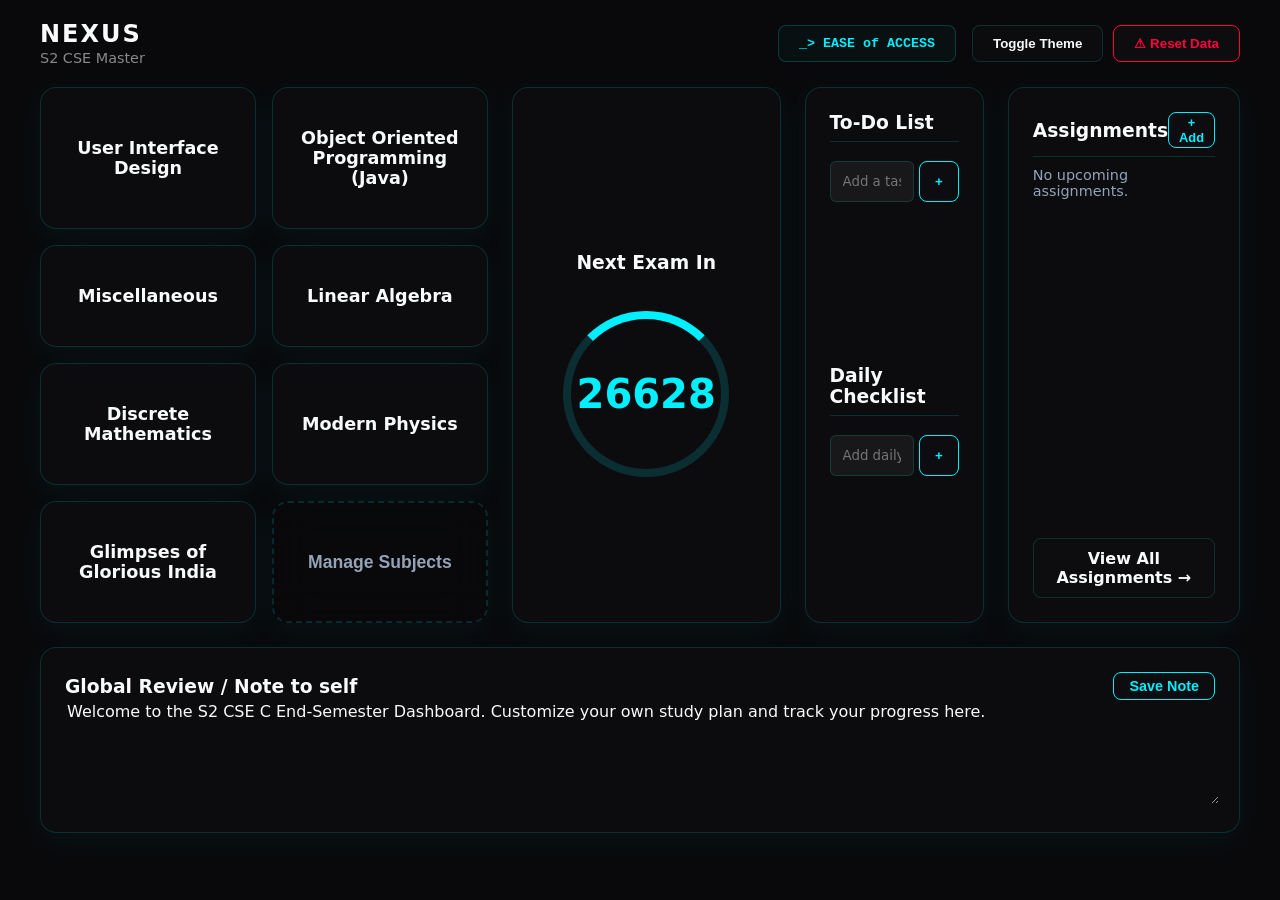
==== commit 71312d7a: "Update index.html" ====
--- a/index.html
+++ b/index.html
@@ -67,7 +67,7 @@
             <div class="controls">
                 <button onclick="window.location.href='V6.1.html'" class="nexus-btn terminal-btn">_> EASE of ACCESS</button>
                 <button id="theme-toggle" class="nexus-btn">Toggle Theme</button>
-                <button id="reset-btn" class="nexus-btn danger-btn">⚠️ Reset Data</button>
+             <!--   <button id="reset-btn" class="nexus-btn danger-btn">⚠️ Reset Data</button> -->
             </div>
         </header>
     <main class="page-container home-grid">
